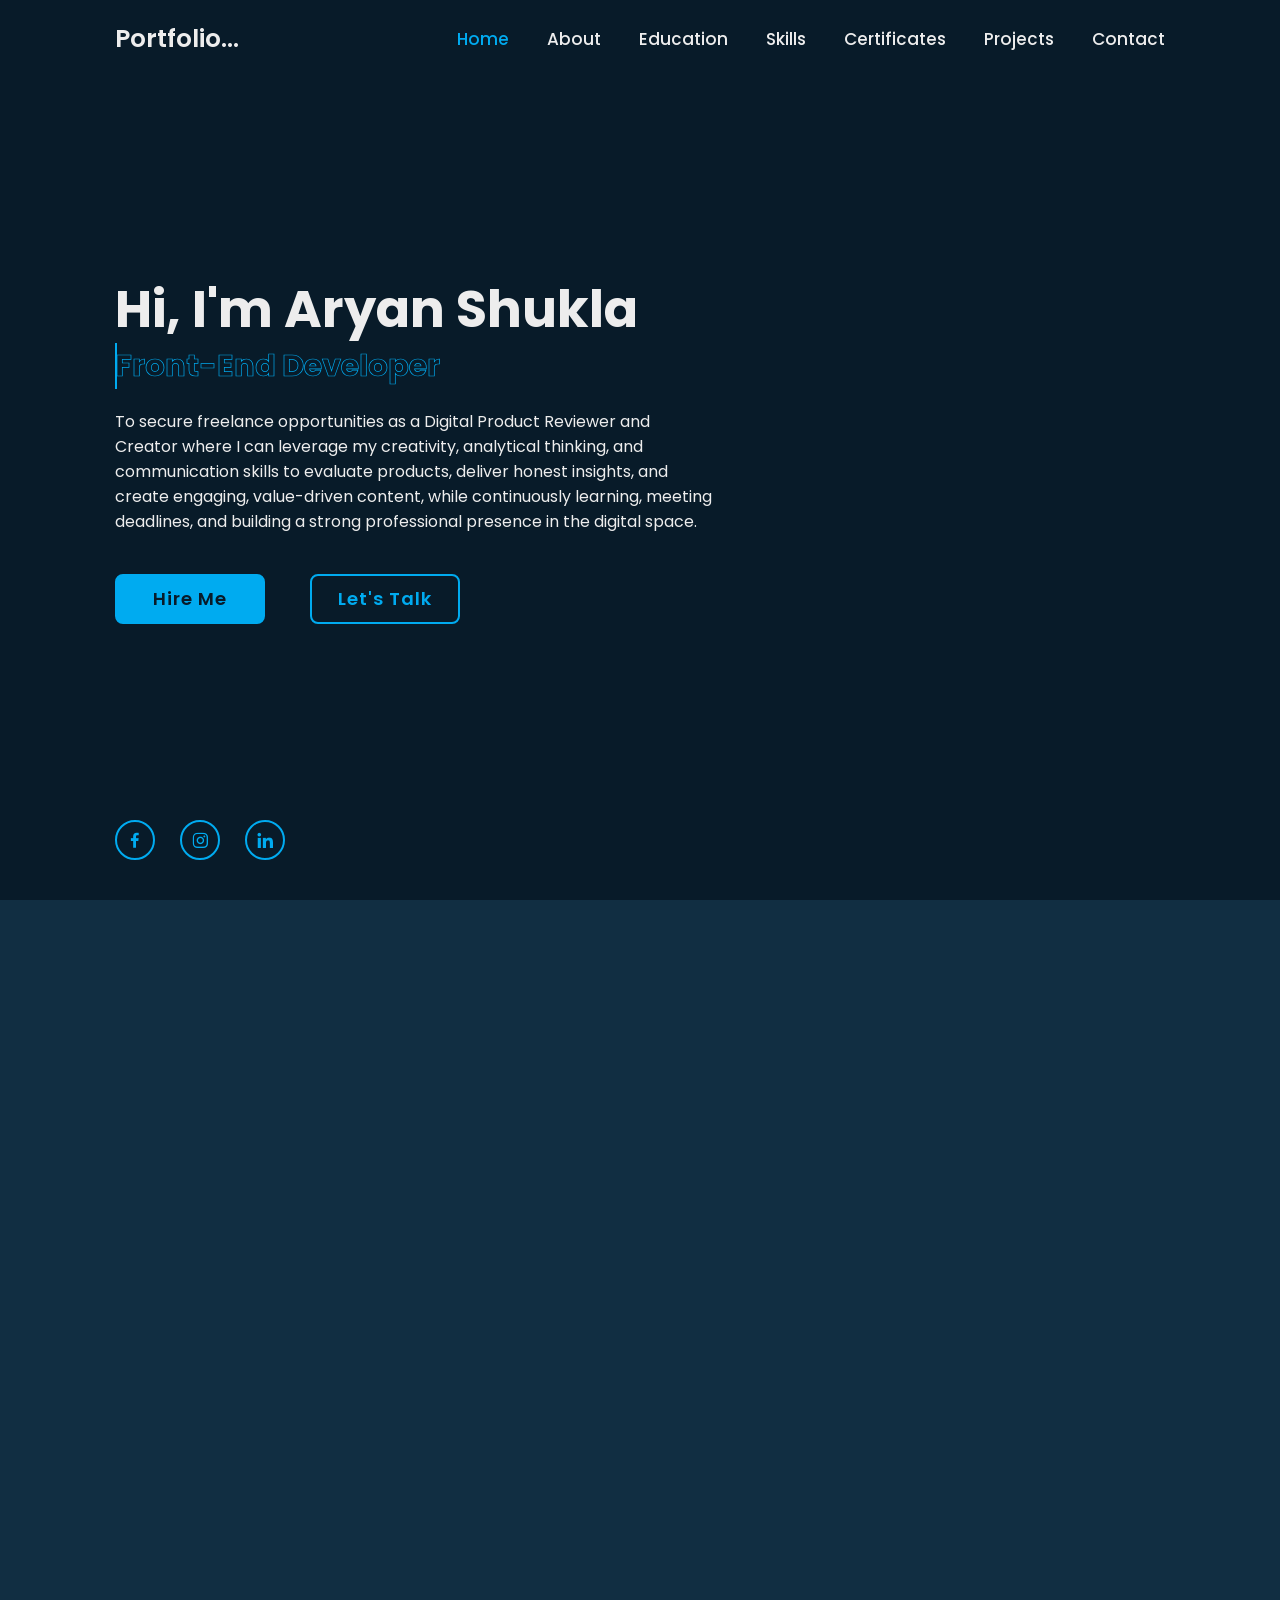
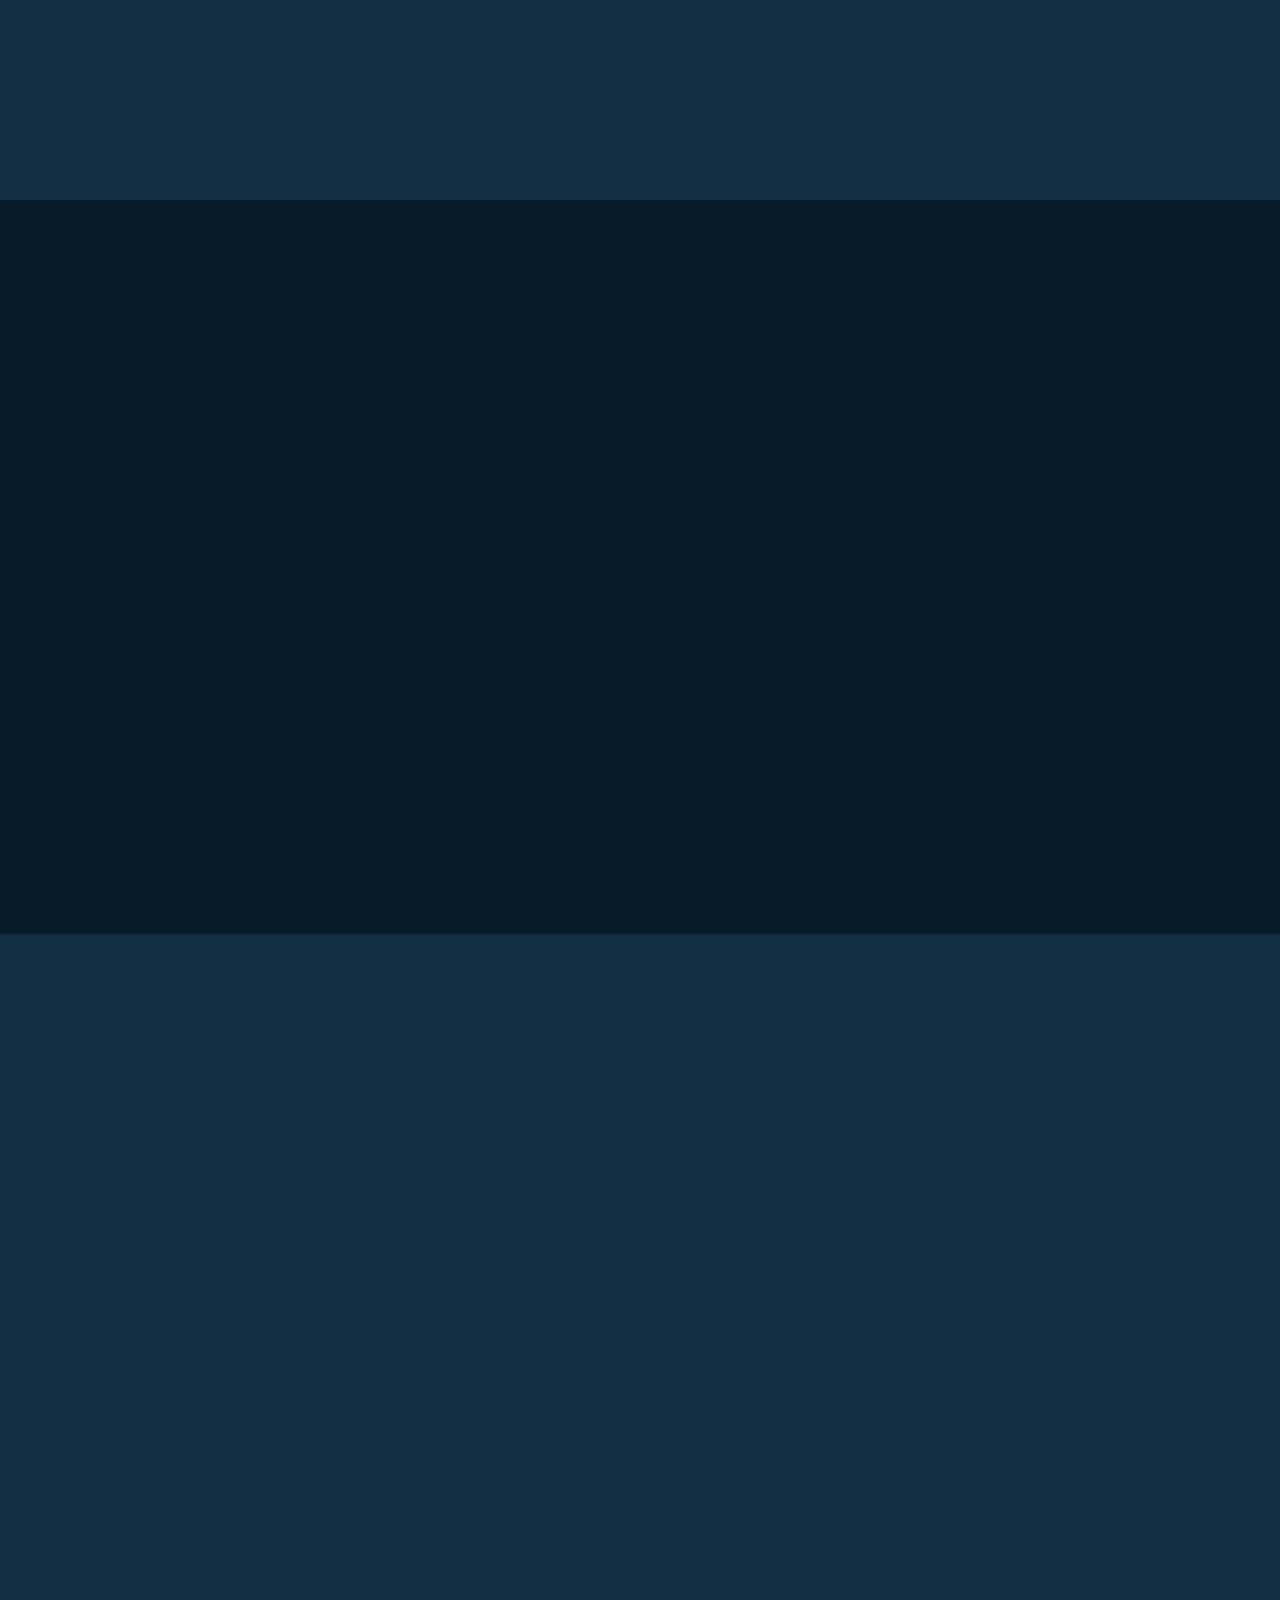
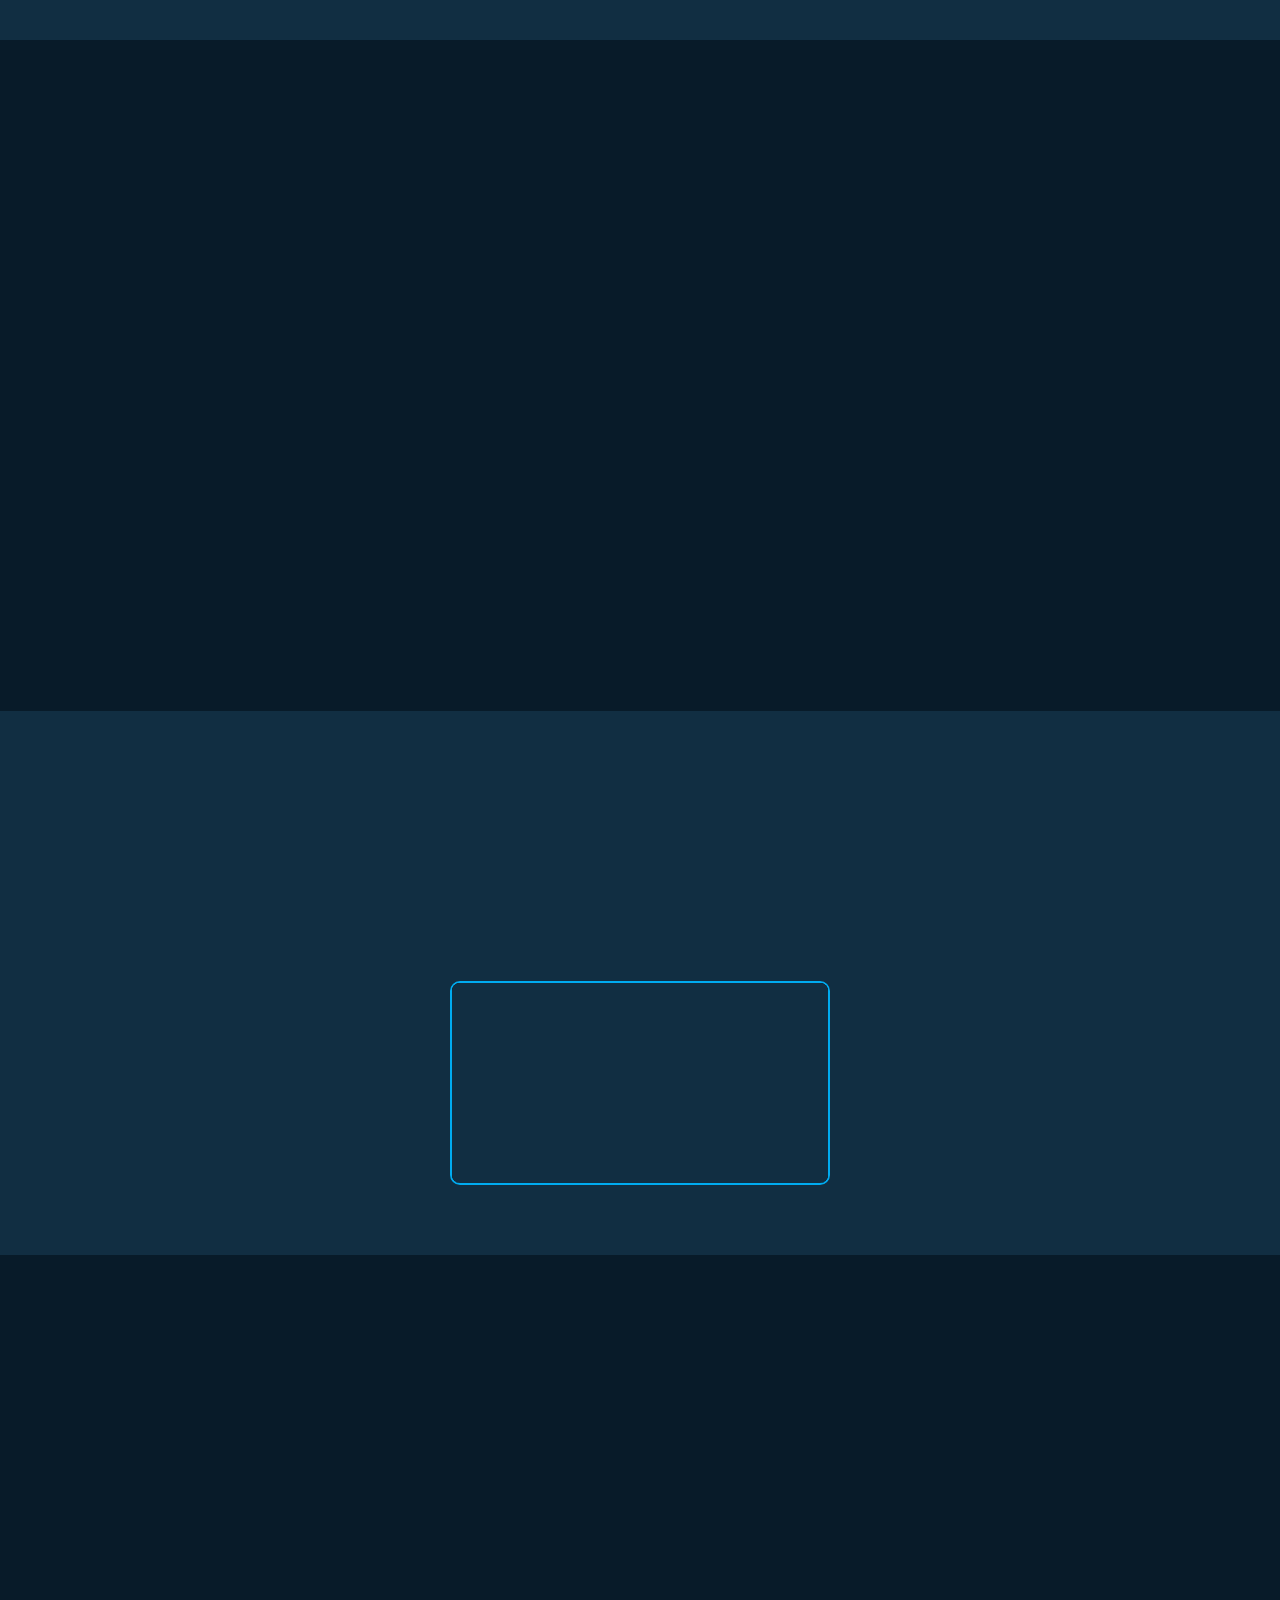
==== index.html @ 599e6824 "Portfolio" ====
<!DOCTYPE html>
<html lang="en">

<head>
    <meta charset="UTF-8">
    <meta http-equiv="X-UA-Compatible" content="IE=edge">
    <meta name="viewport" content="width=device-width, initial-scale=1.0">
    <title>Aryan Shukla Portfolio</title>

    <link rel="stylesheet" href="style.css">

    <!-- box icons -->
    <link href='https://unpkg.com/boxicons@2.1.4/css/boxicons.min.css' rel='stylesheet'>
</head>

<body>

    <!-- header design -->
    <header class="header">
        <a href="#" class="logo">Portfolio...<span class="animate" style="--i:1;"></span></a>

        <div class="bx bx-menu" id="menu-icon"><span class="animate" style="--i:2;"></span></div>

        <nav class="navbar">
            <a href="#home" class="active">Home</a>
            <a href="#about">About</a>
            <a href="#education">Education</a>
            <a href="#skills">Skills</a>
            <a href="#certificates">Certificates</a>
            <a href="#projects">Projects</a>
            <a href="#contact">Contact</a>

            <span class="active-nav"></span>
            <span class="animate" style="--i:2;"></span>
        </nav>
    </header>

    
      <!-- home section design -->
    <section class="home show-animate" id="home">
        <div class="home-content">
            <h1>Hi, I'm <span>Aryan Shukla</span><span class="animate" style="--i:2;"></span></h1>
            <div class="text-animate">
                <h3>Front-End Developer</h3>
                <span class="animate" style="--i:3;"></span>
            </div>
            <p>To secure freelance opportunities as a Digital Product Reviewer and Creator where I can leverage my
                creativity, analytical thinking, and communication skills to evaluate products, deliver honest insights,
                and create engaging, value-driven content, while continuously learning, meeting deadlines, and building
                a strong professional presence in the digital space.

                <span class="animate" style="--i:4;"></span>
            </p>



            <div class="btn-box">
                <a href="#contact" class="btn">Hire Me</a>
                <a href="#contact" class="btn">Let's Talk</a>
                <span class="animate" style="--i:5;"></span>
            </div>
        </div>

       <div class="home-sci">
            <a href="https://www.facebook.com/share/1EAbqwNAA7/" target="_blank"><i class='bx bxl-facebook'></i></a>
            <a href="https://www.instagram.com/thearyanshuklapage?igsh=NHBiMmdrZ3Roa3g3"  target="_blank"><i class='bx bxl-instagram'></i></a>
            <a
                href="https://www.linkedin.com/in/aryan-shukla-950538203?utm_source=share_via&utm_content=profile&utm_medium=member_android"  target="_blank"><i
                    class='bx bxl-linkedin'></i></a>
            <span class="animate" style="--i:6;"></span>
        </div>


        <div class="home-imgHover"></div>
        <span class="animate home-img" style="--i:7;"></span>
    </section>

    <!-- about section design -->
    <section class="about" id="about">
        <h2 class="heading">About <span>Me</span><span class="animate scroll" style="--i:1;"></span></h2>

        <div class="about-img">
            <img src="https://blogger.googleusercontent.com/img/b/R29vZ2xl/AVvXsEjh5gtTXwJuPcZyLZ_Ll2QshbiotZ2cncZ-9bPk6Tgp8did5FMvpg7Q6fsZYTcGkbARwNXiGUaVJ5hvCArqcIQv7z_UM1XauvLMUXM3ebqi0BDMdSWSn-_7KVcjSyqbadAf3IuHKILMhHOLmyg_JfbTpanNAMhqvBQ3lJy1Zxvye-OMmxurVmGya0HeKlQo/s320/about.png" alt="">
            <span class="circle-spin"></span>
            <span class="animate scroll" style="--i:2;"></span>
        </div>

         <div class="about-content">
            <h3>Hi there! Glad to see you here.<span class="animate scroll" style="--i:3;"></span></h3>
            <p>Hello! Aryan Shukla here. A technology fanatic!<br>
                With a strong creative mindset and a passion for digital engagement, I have hands-on experience in
                managing social media accounts, curating content calendars, increasing reach through targeted
                strategies, and creating visually engaging posts aligned with brand identity.
                <span class="animate scroll" style="--i:4;"></span>
            </p>


            <div class="btn-box btns">
                <a href="#contact" class="btn">Contact Me</a>
                <span class="animate scroll" style="--i:5;"></span>
            </div>
        </div>
    </section>
    
     <!-- education section design -->
    <section class="education" id="education">
        <h2 class="heading">My <span>Journey</span><span class="animate scroll" style="--i:1;"></span></h2>

        <div class="education-row">
            <div class="education-column">
                <h3 class="title">Education<span class="animate scroll" style="--i:2;"></span></h3>

                <div class="education-box">
                    <div class="education-content">
                        <div class="content">
                            <div class="year"><i class='bx bxs-calendar'></i> 2024 - 2028</div>
                            <h3>Under Graduate Degree - RGPV</h3>
                            <p>Artificial Intelligence and Data Science Student student.</p>
                        </div>
                    </div>

                    <div class="education-content">
                        <div class="content">
                            <div class="year"><i class='bx bxs-calendar'></i> 2021 - 2023</div>
                            <h3>Higher Secondary Education- A.H.S.S</h3>
                            <p>A bright student who got 90% in 12th Class and 97% in 10 Class.</p>
                        </div>
                    </div>

                    <div class="education-content">
                        <div class="content">
                            <div class="year"><i class='bx bxs-calendar'></i> 20 - 2020</div>
                            <h3>Secondary Education - A.H.S.S</h3>
                            <p>A bright student who got 90% and more throughout classes.</p>
                        </div>
                    </div>


                    <!-- <span class="animate scroll" style="--i:3;"></span>
                </div>
            </div>

            <div class="education-column">
                <h3 class="title">Experience<span class="animate scroll" style="--i:5;"></span></h3>

                <div class="education-box">
                    <div class="education-content">
                        <div class="content">
                            <div class="year"><i class='bx bxs-calendar'></i> 2017 - 2018</div>
                            <h3>Web Developer - Company</h3>
                            <p>Lorem ipsum dolor, sit amet consectetur
                                adipisicing elit. Blanditiis dolorem harum
                                dolorum debitis. Magni, iste! Perferendis
                                laborum reprehenderit dolorum totam.</p>
                        </div>
                    </div>

                    <div class="education-content">
                        <div class="content">
                            <div class="year"><i class='bx bxs-calendar'></i> 2018 - 2019</div>
                            <h3>Web Developer - Company</h3>
                            <p>Lorem ipsum dolor, sit amet consectetur
                                adipisicing elit. Blanditiis dolorem harum
                                dolorum debitis. Magni, iste! Perferendis
                                laborum reprehenderit dolorum totam.</p>
                        </div>
                    </div>

                    <div class="education-content">
                        <div class="content">
                            <div class="year"><i class='bx bxs-calendar'></i> 2019 - 2020</div>
                            <h3>Web Developer - Company</h3>
                            <p>Lorem ipsum dolor, sit amet consectetur
                                adipisicing elit. Blanditiis dolorem harum
                                dolorum debitis. Magni, iste! Perferendis
                                laborum reprehenderit dolorum totam.</p>
                        </div>
                    </div> -->
                    
                    <span class="animate scroll" style="--i:6;"></span>
                </div>
            </div>
            
        </div>
    </section>

      <!-- skills section design -->
    <section class="skills" id="skills">
        <h2 class="heading">My <span>Skills</span><span class="animate scroll" style="--i:1;"></span></h2>

        <div class="skills-row">
            <div class="skills-column">
                <h3 class="title">Coding Skills<span class="animate scroll" style="--i:2;"></span></h3>

                <div class="skills-box">
                    <div class="skills-content">
                        <div class="progress">
                            <h3>HTML <span>90%</span></h3>
                            <div class="bar"><span></span></div>
                        </div>

                        <div class="progress">
                            <h3>CSS <span>80%</span></h3>
                            <div class="bar"><span></span></div>
                        </div>

                        <div class="progress">
                            <h3>JavaScript <span>65%</span></h3>
                            <div class="bar"><span></span></div>
                        </div>

                        <div class="progress">
                            <h3>Python <span>75%</span></h3>
                            <div class="bar"><span></span></div>
                        </div>
                    </div>

                    <span class="animate scroll" style="--i:3;"></span>
                </div>
            </div>

            <div class="skills-column">
                <h3 class="title">Professional Skills<span class="animate scroll" style="--i:5;"></span></h3>

                <div class="skills-box">
                    <div class="skills-content">
                        <div class="progress">
                            <h3>Video Editor <span>95%</span></h3>
                            <div class="bar"><span></span></div>
                        </div>

                        <div class="progress">
                            <h3>R - Studio <span>67%</span></h3>
                            <div class="bar"><span></span></div>
                        </div>

                        <div class="progress">
                            <h3>Graphic Design <span>85%</span></h3>
                            <div class="bar"><span></span></div>
                        </div>

                        <div class="progress">
                            <h3>SEO Marketing <span>60%</span></h3>
                            <div class="bar"><span></span></div>
                        </div>
                    </div>

                    <span class="animate scroll" style="--i:6;"></span>
                </div>
            </div>
        </div>
    </section>

<!-- certificates -->
  

 <section class="certificates" id="certificates">
        <h2 class="heading">My <span>Certificates</span><span class="animate scroll" style="--i:1;"></span></h2>

        <p class="cert-subtitle">Achievements &amp; Recognitions<span class="animate scroll" style="--i:2;"></span></p>

    <div class="cert-carousel-wrapper"><span class="animate scroll" style="--i:1;"></span>
            <div class="cert-track">

                
                <div class="cert-card">
                    <div class="cert-img-wrap">
                        <img src="https://blogger.googleusercontent.com/img/b/R29vZ2xl/AVvXsEina0yW2ELSihNv6_Ng22QIDosZAFnCVyxilAGPiyiGQMPaWtQkqLSX1qTJFw9Vv4Bwh58JqDd7TSAs4SSa-g0vhaOWaw1e7pUJ1rxcQ9x95lQ7NmGWXaaeJADA6Rx9WTsvTXxn4MIVFRyLLc1IoKFuR84NWjNGFTrJgR7FkDoW5xGoUhMc9sn9AhSFt4E5/s2523/cert_1.jpeg" alt="Certificate 1">
                        <div class="cert-placeholder" style="display:none;"><i class='bx bxs-award'></i></div>
                    </div>
                    <div class="cert-info">
                        <h3>Career Edge - Knockdown the Loackdown</h3>
                        <p>Issued by: TCS ION &nbsp;|&nbsp; 2020</p>
                    </div>
                </div>

                <div class="cert-card">
                    <div class="cert-img-wrap">
                        <img src="https://blogger.googleusercontent.com/img/b/R29vZ2xl/AVvXsEjl6UM0PP_Eovv71jl37MXwpWhvA5Iaxug1O0OCJlz85rViMr8GcmMuYskafv7VrzPP3ETWaHHqITgJKskbHobFg3-eTuiqDLkmPZcjq9yX-wfmFiJGu9q9225ytnIz4Id0IZx2OzQme0SiziAe5imVbDfjAri5PmfCpNfgtMxpwEZnvBpAzbCVZax9hTAs/s1100/cert_5.jpg" alt="Certificate 2">
                        <div class="cert-placeholder" style="display:none;"><i class='bx bxs-award'></i></div>
                    </div>
                    <div class="cert-info">
                        <h3>Python 101 for Data Science</h3>
                        <p>Issued by: Cognitive &nbsp;|&nbsp; 2020</p>
                    </div>
                </div>

                <div class="cert-card">
                    <div class="cert-img-wrap">
                        <img src="https://blogger.googleusercontent.com/img/b/R29vZ2xl/AVvXsEhuWWuAg1ZgTgWIMM_iQCg_wSOC75Nqf6BQalDOCne-IIy5YFi77cZm3rfMZXO1CaGUU-HA_RwM69vR1D-iCAi_FogHP_2DyCnZya9VUS_EnU1mYlARU4h92ee8AHoGJPmK8CKn417HbBGHEWEmKpA1A8_qXNK1lGle9OfCA99RhHuO7x0QIPyMNJ856X94/s1280/cert_3.jpg" alt="Certificate 3">
                        <div class="cert-placeholder" style="display:none;"><i class='bx bxs-award'></i></div>
                    </div>
                    <div class="cert-info">
                        <h3>Certified Ethical Hacking</h3>
                        <p>Issued by: Udemy  &nbsp;|&nbsp; 2020</p>
                    </div>
                </div>

                <div class="cert-card">
                    <div class="cert-img-wrap">
                        <img src="https://blogger.googleusercontent.com/img/b/R29vZ2xl/AVvXsEjIljRxVt7ast_L0GbQd_JAH0XhmMyDVzBCbp1ESFivBd_oJuceejcdBCdtDDIsppqyfpcbrxTKkS-hcQsz8kfArHxGLcuRTOg7icQgFqY3Wczk1RAd_YHIwdqB59R9KgZeYPCYG6jJ74tUKJI0DPj-t9oAWCuvUqVVUQGmHB2Cq6h2H0dFVqUCRRv4t898/s1600/cert_2.jpeg" alt="Certificate 4">
                        <div class="cert-placeholder" style="display:none;"><i class='bx bxs-award'></i></div>
                    </div>
                    <div class="cert-info">
                        <h3>Critical Thinking in the AI Era</h3>
                        <p>Issued by: HP &nbsp;|&nbsp; 2026</p>
                    </div>
                </div>

                <div class="cert-card">
                    <div class="cert-img-wrap">
                        <img src="https://blogger.googleusercontent.com/img/b/R29vZ2xl/AVvXsEgbfsKLo2O9VSAR5JjjpPGfU8h9Oaemri4dfWhP3RwkEY7M8n2-qdimORV8-r2REi-7lhp6pxDq7KnCqeFjkruTSl3BBPgmXfXZBvUvQycjx8LWw1DK33wbhUFNdGjZTPzUvk6LJM2vV0IgVK2Sssu3i7kdVF53v4-xREtnjykTJ3Uj_HbOanj4b8e8WL45/s1600/cert_4.jpeg" alt="Certificate 5">
                        <div class="cert-placeholder" style="display:none;"><i class='bx bxs-award'></i></div>
                    </div>
                    <div class="cert-info">
                        <h3>Professional Networking for Career Growth</h3>
                        <p>Issued by: HP &nbsp;|&nbsp; 2026</p>
                    </div>
                </div>

                <!-- === DUPLICATE CARDS for seamless infinite loop === -->
                <div class="cert-card">
                    <div class="cert-img-wrap">
                        <img src="https://blogger.googleusercontent.com/img/b/R29vZ2xl/AVvXsEina0yW2ELSihNv6_Ng22QIDosZAFnCVyxilAGPiyiGQMPaWtQkqLSX1qTJFw9Vv4Bwh58JqDd7TSAs4SSa-g0vhaOWaw1e7pUJ1rxcQ9x95lQ7NmGWXaaeJADA6Rx9WTsvTXxn4MIVFRyLLc1IoKFuR84NWjNGFTrJgR7FkDoW5xGoUhMc9sn9AhSFt4E5/s2523/cert_1.jpeg" alt="Certificate 1">
                        <div class="cert-placeholder" style="display:none;"><i class='bx bxs-award'></i></div>
                    </div>
                    <div class="cert-info">
                        <h3>Career Edge - Knockdown the Loackdown</h3>
                        <p>Issued by: TCS ION &nbsp;|&nbsp; 2020</p>
                    </div>
                </div>

                <div class="cert-card">
                    <div class="cert-img-wrap">
                        <img src="/cert_5.jpg" alt="Certificate 2">
                        <div class="cert-placeholder" style="display:none;"><i class='bx bxs-award'></i></div>
                    </div>
                    <div class="cert-info">
                        <h3>Python 101 for Data Science</h3>
                        <p>Issued by: Cognitive &nbsp;|&nbsp; 2020</p>
                    </div>
                </div>

                <div class="cert-card">
                    <div class="cert-img-wrap">
                        <img src="https://blogger.googleusercontent.com/img/b/R29vZ2xl/AVvXsEhuWWuAg1ZgTgWIMM_iQCg_wSOC75Nqf6BQalDOCne-IIy5YFi77cZm3rfMZXO1CaGUU-HA_RwM69vR1D-iCAi_FogHP_2DyCnZya9VUS_EnU1mYlARU4h92ee8AHoGJPmK8CKn417HbBGHEWEmKpA1A8_qXNK1lGle9OfCA99RhHuO7x0QIPyMNJ856X94/s1280/cert_3.jpg" alt="Certificate 3">
                        <div class="cert-placeholder" style="display:none;"><i class='bx bxs-award'></i></div>
                    </div>
                    <div class="cert-info">
                        <h3>Certified Ethical Hacking</h3>
                        <p>Issued by: Udemy  &nbsp;|&nbsp; 2020</p>
                    </div>
                </div>

                <div class="cert-card">
                    <div class="cert-img-wrap">
                        <img src="https://blogger.googleusercontent.com/img/b/R29vZ2xl/AVvXsEjIljRxVt7ast_L0GbQd_JAH0XhmMyDVzBCbp1ESFivBd_oJuceejcdBCdtDDIsppqyfpcbrxTKkS-hcQsz8kfArHxGLcuRTOg7icQgFqY3Wczk1RAd_YHIwdqB59R9KgZeYPCYG6jJ74tUKJI0DPj-t9oAWCuvUqVVUQGmHB2Cq6h2H0dFVqUCRRv4t898/s1600/cert_2.jpeg" alt="Certificate 4">
                        <div class="cert-placeholder" style="display:none;"><i class='bx bxs-award'></i></div>
                    </div>
                    <div class="cert-info">
                        <h3>Critical Thinking in the AI Era</h3>
                        <p>Issued by: HP &nbsp;|&nbsp; 2026</p>
                    </div>
                </div>

                <div class="cert-card">
                    <div class="cert-img-wrap">
                        <img src="https://blogger.googleusercontent.com/img/b/R29vZ2xl/AVvXsEgbfsKLo2O9VSAR5JjjpPGfU8h9Oaemri4dfWhP3RwkEY7M8n2-qdimORV8-r2REi-7lhp6pxDq7KnCqeFjkruTSl3BBPgmXfXZBvUvQycjx8LWw1DK33wbhUFNdGjZTPzUvk6LJM2vV0IgVK2Sssu3i7kdVF53v4-xREtnjykTJ3Uj_HbOanj4b8e8WL45/s1600/cert_4.jpeg" alt="Certificate 5">
                        <div class="cert-placeholder" style="display:none;"><i class='bx bxs-award'></i></div>
                    </div>
                    <div class="cert-info">
                        <h3>Professional Netwprking for Career Growth</h3>
                        <p>Issued by: HP &nbsp;|&nbsp; 2026</p>
                    </div>
                </div>

            </div>
        </div>
    </div>
    
 </section>
    <!-- ===================== PROJECTS SECTION ===================== -->

    
    <section class="projects" id="projects">
        <h2 class="heading">My <span>Projects</span><span class="animate scroll" style="--i:1;"></span></h2>

        <p class="proj-subtitle">Things I've Built<span class="animate scroll" style="--i:2;"></span></p>

        <div class="projects-grid">

            <div class="project-card">
                <div class="project-img">
                    <img src="/proj1.png" alt="Portfolio Website" onerror="this.style.display='none';this.nextElementSibling.style.display='flex';">
                    <div class="project-img-placeholder" style="display:none;"><i class='bx bx-code-alt'></i></div>
                    <div class="project-overlay">
                        <a href="#home" class="btn" target="_blank">Live Demo</a>
                        <a href="#" class="btn" target="_blank">GitHub</a>
                    </div>
                </div>
                <!-- <div class="project-info">
                    <span class="project-tag">HTML / CSS / JS</span>
                    <h3>Personal Portfolio Website</h3>
                    <p>A fully responsive animated portfolio site built from scratch with smooth scroll animations and a modern dark theme.</p>
                </div>
                <span class="animate scroll" style="--i:3;"></span>
            </div> -->

            <!-- <div class="project-card">
                <div class="project-img">
                    <img src="images/proj2.png" alt="Social Media Dashboard" onerror="this.style.display='none';this.nextElementSibling.style.display='flex';">
                    <div class="project-img-placeholder" style="display:none;"><i class='bx bx-bar-chart-alt-2'></i></div>
                    <div class="project-overlay"> -->
                        <!-- <a href="#" class="btn" target="_blank">Live Demo</a>
                        <a href="#" class="btn" target="_blank">GitHub</a> -->
                    <!-- </div>
                </div>
                <div class="project-info">
                    <span class="project-tag">HTML / CSS</span>
                    <h3>Social Media Dashboard</h3>
                    <p>A clean, responsive dashboard UI for tracking social media analytics with light/dark mode toggle.</p>
                </div>
                <span class="animate scroll" style="--i:4;"></span>
            </div>

            <div class="project-card">
                <div class="project-img">
                    <img src="images/proj3.png" alt="Data Analysis Project" onerror="this.style.display='none';this.nextElementSibling.style.display='flex';">
                    <div class="project-img-placeholder" style="display:none;"><i class='bx bx-data'></i></div>
                    <div class="project-overlay"> -->
                        <!-- <a href="#" class="btn" target="_blank">Live Demo</a>
                        <a href="#" class="btn" target="_blank">GitHub</a> -->
                    <!-- </div>
                </div>
                <div class="project-info">
                    <span class="project-tag">Python / R Studio</span>
                    <h3>Data Analysis Report</h3>
                    <p>Exploratory data analysis using Python and R-Studio to visualize trends and generate insights from real-world datasets.</p>
                </div> -->
                <span class="animate scroll" style="--i:5;"></span>
            </div>

        </div>
    </section>



     <!-- contact section design -->
    <section class="contact" id="contact">
        <h2 class="heading">Contact <span>Me</span><span class="animate scroll" style="--i:1;"></span></h2>

        <form action="#">
            <div class="input-box">
                <div class="input-field">
                    <input type="text" placeholder="Full Name" required>
                    <span class="focus"></span>
                </div>
                <div class="input-field">
                    <input type="text" placeholder="Email" required>
                    <span class="focus"></span>
                </div>

                <span class="animate scroll" style="--i:3;"></span>
            </div>
            <div class="input-box">
                <div class="input-field">
                    <input type="number" placeholder="Mobile Number" required>
                    <span class="focus"></span>
                </div>
                <div class="input-field">
                    <input type="text" placeholder="Email Subject" required>
                    <span class="focus"></span>
                </div>

                <span class="animate scroll" style="--i:5;"></span>
            </div>

            <div class="textarea-field">
                <textarea name="" id="" cols="30" rows="10" placeholder="Your Message" required></textarea>
                <span class="focus"></span>

                <span class="animate scroll" style="--i:7;"></span>
            </div>

            <div class="btn-box btns">
                <button type="submit" class="btn">Submit</button>

                <span class="animate scroll" style="--i:9;"></span>
            </div>
        </form>
    </section>
    
    
    <!-- footer design -->
    <footer class="footer">
        <div class="footer-text">
            <p>Portfolio by Aryan Shukla</p>

            <span class="animate scroll" style="--i:1;"></span>
        </div>

        <div class="footer-iconTop">
            <a href="#"><i class='bx bx-up-arrow-alt'></i></a>

            <span class="animate scroll" style="--i:3;"></span>
        </div>
    </footer>


    <script src="script.js"></script>
</body>

</html>
---- style.css ----
@import url('https://fonts.googleapis.com/css2?family=Poppins:wght@300;400;500;600;800;900&display=swap');

* {
    margin: 0;
    padding: 0;
    box-sizing: border-box;
    text-decoration: none;
    border: none;
    outline: none;
    scroll-behavior: smooth;
    font-family: 'Poppins', sans-serif;
}

:root {
    --bg-color: #081b29;
    --second-bg-color: #112e42;
    --text-color: #ededed;
    --main-color: #00abf0;
}

html {
    font-size: 62.5%;
    overflow-x: hidden;
}

body {
    background: var(--bg-color);
    color: var(--text-color);
}

.header {
    position: fixed;
    top: 0;
    left: 0;
    width: 100%;
    padding: 2rem 9%;
    background: transparent;
    display: flex;
    justify-content: space-between;
    align-items: center;
    z-index: 100;
    transition: .3s;
}

.header.sticky {
    background: var(--bg-color);
}

.logo {
    position: relative;
    font-size: 2.5rem;
    color: var(--text-color);
    font-weight: 600;
}

.navbar {
    position: relative;
}

.navbar a {
    font-size: 1.7rem;
    color: var(--text-color);
    font-weight: 500;
    margin-left: 3.5rem;
    transition: .3s;
}

.navbar a:hover,
.navbar a.active {
    color: var(--main-color);
}

#menu-icon {
    position: relative;
    font-size: 3.6rem;
    color: var(--text-color);
    cursor: pointer;
    display: none;
}

section {
    min-height: 100vh;
    padding: 10rem 9% 2rem;
}

.home {
    display: flex;
    align-items: center;
    padding: 0 9%;
    background: url(https://blogger.googleusercontent.com/img/b/R29vZ2xl/AVvXsEhL6b8cxg_HRchYYqi0odDSIVZR5ojFYaZezFY_wxb4zCv09zp6MUjDAkdjIhWxk4KJsetyXlbbytYGBEzfrz1JbnAHkk3ZyaMqCuwY20zCkJcX8UahCSPRN06_M2bE8SL202iSm6yPSCO_IXRIeM8eJm29n4LfNerFB6ijBHBZr37-CnUcOU9DG7CnA6CQ/s1672/hero.png) no-repeat;
    background-size: cover;
    background-position: center;
}

.home-content {
    max-width: 60rem;
    z-index: 99;
}

.home-content h1 {
    position: relative;
    display: inline-block;
    font-size: 5.12rem; /* change here */
    font-weight: 700;
    line-height: 1.3;
}

.home-content h1 span {
    color: var(--text-color);
}

.home-content .text-animate {
    position: relative;
    width: 32.8rem;
}

.home-content .text-animate h3 {
    /* change here */
    font-size: 3.05rem;
    font-weight: 700;
    color: transparent;
    -webkit-text-stroke: .7px var(--main-color);
    background-image: linear-gradient(var(--main-color), var(--main-color));
    background-repeat: no-repeat;
    -webkit-background-clip: text;
    background-position: -33rem 0;
}

.home.show-animate .home-content .text-animate h3 {
    animation: homeBgText 4s linear infinite;
    animation-delay: 1s;
}

.home-content .text-animate h3::before {
    content: '';
    position: absolute;
    top: 0;
    left: 0;
    width: 0;
    height: 100%;
    border-right: 2px solid var(--main-color);
    z-index: -1;
}

.home.show-animate .home-content .text-animate h3::before {
    animation: homeCursorText 4s linear infinite;
    animation-delay: 1s;
}

.home-content p {
    position: relative;
    font-size: 1.6rem;
    margin: 2rem 0 4rem;
}

.btn-box {
    position: relative;
    display: flex;
    justify-content: space-between;
    width: 34.5rem;
    height: 5rem;
}

.btn-box .btn {
    position: relative;
    display: inline-flex;
    justify-content: center;
    align-items: center;
    width: 15rem;
    height: 100%;
    background: var(--main-color);
    border: .2rem solid var(--main-color);
    border-radius: .8rem;
    font-size: 1.8rem;
    font-weight: 600;
    letter-spacing: .1rem;
    color: var(--bg-color);
    z-index: 1;
    overflow: hidden;
    transition: .5s;
}

.btn-box .btn:hover {
    color: var(--main-color);
}

.btn-box .btn:nth-child(2) {
    background: transparent;
    color: var(--main-color);
}

.btn-box .btn:nth-child(2):hover {
    color: var(--bg-color);
}

.btn-box .btn:nth-child(2)::before {
    background: var(--main-color);
}

.btn-box .btn::before {
    content: '';
    position: absolute;
    top: 0;
    left: 0;
    width: 0;
    height: 100%;
    background: var(--bg-color);
    z-index: -1;
    transition: .5s;
}

.btn-box .btn:hover::before {
    width: 100%;
}

.home-sci {
    position: absolute;
    bottom: 4rem;
    width: 170px;
    display: flex;
    justify-content: space-between;
}

.home-sci a {
    position: relative;
    display: inline-flex;
    justify-content: center;
    align-items: center;
    width: 40px;
    height: 40px;
    background: transparent;
    border: .2rem solid var(--main-color);
    border-radius: 50%;
    font-size: 20px;
    color: var(--main-color);
    z-index: 1;
    overflow: hidden;
    transition: .5s;
}

.home-sci a:hover {
    color: var(--bg-color);
}

.home-sci a::before {
    content: '';
    position: absolute;
    top: 0;
    left: 0;
    width: 0;
    height: 100%;
    background: var(--main-color);
    z-index: -1;
    transition: .5s;
}

.home-sci a:hover::before {
    width: 100%;
}

.home-imgHover {
    position: absolute;
    top: 0;
    right: 0;
    width: 45%;
    height: 100%;
    background: transparent;
    transition: 3s;
}

.home-imgHover:hover {
    background: var(--bg-color);
    opacity: .8;
}

.about {
    display: flex;
    justify-content: center;
    align-items: center;
    flex-direction: column;
    gap: 2rem;
    background: var(--second-bg-color);
    padding-bottom: 6rem;
}

.heading {
    position: relative;
    font-size: 5rem;
    margin-bottom: 3rem;
    text-align: center;
}

span {
    color: var(--main-color);
}

.about-img {
    position: relative;
    width: 25rem;
    height: 25rem;
    border-radius: 50%;
    display: flex;
    justify-content: center;
    align-items: center;
}

.about-img img {
    width: 90%;
    border-radius: 50%;
    border: .2rem solid var(--main-color);
}

.about-img .circle-spin {
    position: absolute;
    top: 50%;
    left: 50%;
    transform: translate(-50%, -50%) rotate(0);
    width: 100%;
    height: 100%;
    border-radius: 50%;
    border-top: .2rem solid var(--second-bg-color);
    border-bottom: .2rem solid var(--second-bg-color);
    border-left: .2rem solid var(--main-color);
    border-right: .2rem solid var(--main-color);
    animation: aboutSpinner 8s linear infinite;
}

.about-content {
    text-align: center;
}

.about-content h3 {
    position: relative;
    display: inline-block;
    font-size: 2.6rem;
}

.about-content p {
    position: relative;
    font-size: 1.6rem;
    margin: 2rem 0 3rem;
}

.btn-box.btns {
    display: inline-block;
    width: 15rem;
}

.btn-box.btns a::before {
    background: var(--second-bg-color);
}

.education {
    display: flex;
    justify-content: center;
    align-items: center;
    flex-direction: column;
    min-height: auto;
    padding-bottom: 5rem;
}

.education .education-row {
    display: flex;
    flex-wrap: wrap;
    gap: 5rem;
}

.education-row .education-column {
    flex: 1 1 40rem;
}

.education-column .title {
    position: relative;
    display: inline-block;
    font-size: 2.5rem;
    margin: 0 0 1.5rem 2rem;
}

.education-column .education-box {
    position: relative;
    border-left: .2rem solid var(--main-color);
}

.education-box .education-content {
    position: relative;
    padding-left: 2rem;
}

.education-box .education-content::before {
    content: '';
    position: absolute;
    top: 0;
    left: -1.1rem;
    width: 2rem;
    height: 2rem;
    background: var(--main-color);
    border-radius: 50%;
}

.education-content .content {
    position: relative;
    padding: 1.5rem;
    border: .2rem solid var(--main-color);
    border-radius: .6rem;
    margin-bottom: 2rem;
    overflow: hidden;
}

.education-content .content::before {
    content: '';
    position: absolute;
    top: 0;
    left: 0;
    width: 0;
    height: 100%;
    background: var(--second-bg-color);
    z-index: -1;
    transition: .5s;
}

.education-content .content:hover::before {
    width: 100%;
}

.education-content .content .year {
    font-size: 1.5rem;
    color: var(--main-color);
    padding-bottom: .5rem;
}

.education-content .content .year i {
    padding-right: .5rem;
}

.education-content .content h3 {
    font-size: 2rem;
}

.education-content .content p {
    font-size: 1.6rem;
    padding-top: .5rem;
}

.skills {
    min-height: auto;
    padding-bottom: 7rem;
    background: var(--second-bg-color);
}

.skills h2 {
    display: inline-block;
    left: 50%;
    transform: translateX(-50%);
}

.skills .skills-row {
    display: flex;
    flex-wrap: wrap;
    gap: 5rem;
}

.skills-row .skills-column {
    flex: 1 1 40rem;
}

.skills-column .title {
    position: relative;
    display: inline-block;
    font-size: 2.5rem;
    margin: 0 0 1.5rem;
}

.skills-column .skills-box {
    position: relative;
}

.skills-box .skills-content {
    position: relative;
    border: .2rem solid var(--main-color);
    border-radius: .6rem;
    padding: .5rem 1.5rem;
    z-index: 1;
    overflow: hidden;
}

.skills-box .skills-content::before {
    content: '';
    position: absolute;
    top: 0;
    left: 0;
    width: 0;
    height: 100%;
    background: var(--bg-color);
    z-index: -1;
    transition: .5s;
}

.skills-box .skills-content:hover::before {
    width: 100%;
}

.skills-content .progress {
    padding: 1rem 0;
}

.skills-content .progress h3 {
    font-size: 1.7rem;
    display: flex;
    justify-content: space-between;
}

.skills-content .progress h3 span {
    color: var(--text-color);
}

.skills-content .progress .bar {
    height: 2.5rem;
    border-radius: .6rem;
    border: .2rem solid var(--main-color);
    padding: .5rem;
    margin: 1rem 0;
}

.skills-content .progress .bar span {
    display: block;
    height: 100%;
    border-radius: .3rem;
    background: var(--main-color);
}

.skills-column:nth-child(1) .skills-content .progress:nth-child(1) .bar span {
    width: 90%;
}

.skills-column:nth-child(1) .skills-content .progress:nth-child(2) .bar span {
    width: 80%;
}

.skills-column:nth-child(1) .skills-content .progress:nth-child(3) .bar span {
    width: 65%;
}

.skills-column:nth-child(1) .skills-content .progress:nth-child(4) .bar span {
    width: 75%;
}

.skills-column:nth-child(2) .skills-content .progress:nth-child(1) .bar span {
    width: 95%;
}

.skills-column:nth-child(2) .skills-content .progress:nth-child(2) .bar span {
    width: 67%;
}

.skills-column:nth-child(2) .skills-content .progress:nth-child(3) .bar span {
    width: 85%;
}

.skills-column:nth-child(2) .skills-content .progress:nth-child(4) .bar span {
    width: 60%;
}

.contact {
    min-height: auto;
    padding-bottom: 7rem;
}

.contact h2 {
    display: inline-block;
    left: 50%;
    transform: translateX(-50%);
}

.contact form {
    max-width: 70rem;
    margin: 0 auto;
    text-align: center;
}

.contact form .input-box {
    position: relative;
    display: flex;
    justify-content: space-between;
    flex-wrap: wrap;
}

.contact form .input-box .input-field {
    position: relative;
    width: 49%;
    margin: .8rem 0;
}

.contact form .input-box .input-field input,
.contact form .textarea-field textarea {
    width: 100%;
    height: 100%;
    padding: 1.5rem;
    font-size: 1.6rem;
    color: var(--text-color);
    background: transparent;
    border-radius: .6rem;
    border: .2rem solid var(--main-color);
}

.contact form .input-box .input-field input::placeholder,
.contact form .textarea-field textarea::placeholder {
    color: var(--text-color);
}

.contact form .focus {
    position: absolute;
    top: 0;
    left: 0;
    width: 0;
    height: 100%;
    background: var(--second-bg-color);
    border-radius: .6rem;
    z-index: -1;
    transition: .5s;
}

.contact form .input-box .input-field input:focus~.focus,
.contact form .input-box .input-field input:valid~.focus,
.contact form .textarea-field textarea:focus~.focus,
.contact form .textarea-field textarea:valid~.focus {
    width: 100%;
}

.contact form .textarea-field {
    position: relative;
    margin: .8rem 0 2.7rem;
    display: flex;
}

.contact form .textarea-field textarea {
    resize: none;
}

.contact form .btn-box.btns .btn {
    cursor: pointer;
}

.footer {
    display: flex;
    justify-content: space-between;
    align-items: center;
    flex-wrap: wrap;
    padding: 2rem 9%;
    background: var(--second-bg-color);
}

.footer-text,
.footer-iconTop {
    position: relative;
}

.footer-text p {
    font-size: 1.6rem;
}

.footer-iconTop a {
    position: relative;
    display: inline-flex;
    justify-content: center;
    align-items: center;
    padding: .8rem;
    background: var(--main-color);
    border: .2rem solid var(--main-color);
    border-radius: .6rem;
    z-index: 1;
    overflow: hidden;
}

.footer-iconTop a::before {
    content: '';
    position: absolute;
    top: 0;
    left: 0;
    width: 0;
    height: 100%;
    background: var(--second-bg-color);
    z-index: -1;
    transition: .5s;
}

.footer-iconTop a:hover::before {
    width: 100%;
}

.footer-iconTop a i {
    font-size: 2.4rem;
    color: var(--bg-color);
    transition: .5s;
}

.footer-iconTop a:hover i {
    color: var(--main-color);
}

/* ANIMATION RELOAD AND SCROLL */
.animate {
    position: absolute;
    top: 0;
    right: 0;
    width: 100%;
    height: 100%;
    background: var(--bg-color);
    z-index: 98;
}

.animate.home-img {
    width: 50%;
}

.logo .animate,
.navbar .animate,
#menu-icon .animate,
.home.show-animate .animate {
    animation: showRight 1s ease forwards;
    animation-delay: calc(.3s * var(--i));
}

.animate.scroll {
    transition: 1s ease;
    transition-delay: calc(.3s / var(--i));
    animation: none;
}

section:nth-child(odd) .animate.scroll,
.footer .animate.scroll {
    background: var(--second-bg-color);
}

.education .education-box .animate.scroll {
    width: 105%;
}

.about.show-animate .animate.scroll,
.education.show-animate .animate.scroll,
.skills.show-animate .animate.scroll,
.contact.show-animate .animate.scroll,
.footer.show-animate .animate.scroll {
    transition-delay: calc(.3s * var(--i));
    width: 0;
}

::-moz-selection { /* Code for Firefox */
    color: var(--second-bg-color);
    background: var(--main-color);
  }
  
::selection {
    color: var(--second-bg-color);
    background: var(--main-color);
  }


/* BREAKPOINTS */
@media (max-width: 1200px) {
    html {
        font-size: 55%;
    }
}

@media (max-width: 991px) {
    .header {
        padding: 2rem 4%;
    }

    section {
        padding: 10rem 4% 2rem;
    }

    .home {
        padding: 0 4%;
    }

    .footer {
        padding: 2rem 4%;
    }
}

@media (max-width: 850px) {
    .animate.home-img {
        width: 55%;
    }
}

@media (max-width: 768px) {
    .header {
        background: var(--bg-color);
    }

    #menu-icon {
        display: block;
    }

    .navbar {
        position: absolute;
        top: 100%;
        left: -100%;
        width: 100%;
        padding: 1rem 4%;
        background: var(--main-color);
        box-shadow: 0 .5rem 1rem rgba(0, 0, 0, .2);
        z-index: 1;
        transition: .25s ease;
        transition-delay: .25s;
    }

    .navbar.active {
        left: 0;
        transition-delay: 0s;
    }

    .navbar .active-nav {
        position: absolute;
        top: 0;
        left: -100%;
        width: 100%;
        height: 100%;
        background: var(--bg-color);
        border-top: .1rem solid rgba(0, 0, 0, .2);
        z-index: -1;
        transition: .25s ease;
        transition-delay: 0s;
    }

    .navbar.active .active-nav {
        left: 0;
        transition-delay: .25s;
    }

    .navbar a {
        display: block;
        font-size: 2rem;
        margin: 3rem 0;
        transform: translateX(-20rem);
        transition: .25s ease;
        transition-delay: 0s;
    }

    .navbar.active a {
        transform: translateX(0);
        transition-delay: .25s;
    }

    .home-imgHover {
        pointer-events: none;
        background: var(--bg-color);
        opacity: .6;
    }
}

@media (max-width: 520px) {
    html {
        font-size: 50%;
    }

    .home-content h1 {
        display: flex;
        flex-direction: column;
    }

    .home-sci {
        width: 160px;
    }

    .home-sci a {
        width: 38px;
        height: 38px;
    }
}

@media (max-width: 462px) {
    .home-content h1 {
        font-size: 5.2rem;
    }

    .education {
        padding: 10rem 4% 5rem 5%;
    }

    .contact form .input-box .input-field {
        width: 100%;
    }

    .footer {
        flex-direction: column-reverse;
    }

    .footer p {
        margin-top: 2rem;
        text-align: center;
    }
}

@media (max-width: 371px) {
    .home {
        justify-content: center;
    }

    .home-content {
        display: flex;
        align-items: center;
        flex-direction: column;
        text-align: center;
    }

    .home-content h1 {
        font-size: 5rem;
    }
}


/* KEYFRAMES ANIMATION */
@keyframes homeBgText {

    0%,
    10%,
    100% {
        background-position: -33rem 0;
    }

    65%,
    85% {
        background-position: 0 0;
    }
}

@keyframes homeCursorText {

    0%,
    10%,
    100% {
        width: 0;
    }

    65%,
    78%,
    85% {
        width: 100%;
        opacity: 1;
    }

    75%,
    81% {
        opacity: 0;
    }
}

@keyframes aboutSpinner {
    100% {
        transform: translate(-50%, -50%) rotate(360deg);
    }
}

@keyframes showRight {
    100% {
        width: 0;
    }
}


  /* CERTIFICATES SECTION */

  
.certificates {
    min-height: auto;
    padding: 10rem 9% 7rem;
    display: flex;
    flex-direction: column;
    align-items: center;
}

.certificates .h2 {
    display: inline-block;
    left: 50%;
    transform: translateX(-50%);
}

.cert-subtitle {
    position: relative;
    font-size: 1.6rem;
    color: var(--main-color);
    margin-bottom: 4rem;
    letter-spacing: .1rem;
    text-align: center;
}

/* Carousel wrapper */
.cert-carousel-wrapper {
    width: 100%;
    overflow: hidden;
    position: relative;
    padding: 2rem 0;
}

/* Fade edges */
.cert-carousel-wrapper::before,
.cert-carousel-wrapper::after {
    content: '';
    position: absolute;
    top: 0;
    width: 8rem;
    height: 100%;
    z-index: 2;
    pointer-events: none;
}
.cert-carousel-wrapper::before {
    left: 0;
    background: linear-gradient(to right, var(--bg-color), transparent);
}
.cert-carousel-wrapper::after {
    right: 0;
    background: linear-gradient(to left, var(--bg-color), transparent);
}

/* Scrolling track */
.cert-track {
    display: flex;
    gap: 2.5rem;
    width: max-content;
    animation: certScroll 28s linear infinite;
}
.cert-track:hover {
    animation-play-state: paused;
}

@keyframes certScroll {
    0%   { transform: translateX(0); }
    100% { transform: translateX(-50%); }
}

/* Card */
.cert-card {
    flex-shrink: 0;
    width: 30rem;
    background: var(--second-bg-color);
    border: .2rem solid var(--main-color);
    border-radius: 1rem;
    overflow: hidden;
    transition: transform .3s, box-shadow .3s;
    cursor: pointer;
}
.cert-card:hover {
    transform: translateY(-8px);
    box-shadow: 0 1rem 3rem rgba(0, 171, 240, .25);
}

.cert-img-wrap {
    width: 100%;
    height: 18rem;
    overflow: hidden;
    background: var(--bg-color);
    display: flex;
    align-items: center;
    justify-content: center;
}
.cert-img-wrap img {
    width: 100%;
    height: 100%;
    object-fit: cover;
    transition: transform .4s;
}
.cert-card:hover .cert-img-wrap img {
    transform: scale(1.05);
}

.cert-placeholder {
    width: 100%;
    height: 100%;
    display: flex;
    align-items: center;
    justify-content: center;
    background: var(--bg-color);
}
.cert-placeholder i {
    font-size: 6rem;
    color: var(--main-color);
    opacity: .4;
}

.cert-info {
    padding: 1.5rem 2rem;
}
.cert-info h3 {
    font-size: 1.7rem;
    color: var(--text-color);
    margin-bottom: .5rem;
}
.cert-info p {
    font-size: 1.3rem;
    color: var(--main-color);
}

/* Wire into scroll animation system */
.certificates.show-animate .animate.scroll {
    transition-delay: calc(.3s * var(--i));
    width: 0;
}


   /* PROJECTS SECTION */

.projects {
    min-height: auto;
    padding: 10rem 9% 7rem;
    background: var(--second-bg-color);
    display: flex;
    flex-direction: column;
    align-items: center;
}

.projects .h2 {
    display: inline-block;
    left: 50%;
    transform: translateX(-50%);
}

.proj-subtitle {
    position: relative;
    font-size: 1.6rem;
    color: var(--main-color);
    margin-bottom: 4rem;
    letter-spacing: .1rem;
    text-align: center;
}

.projects-grid {
    display: flex;
    flex-wrap: wrap;
    gap: 3rem;
    justify-content: center;
    width: 100%;
}

/* Project card */
.project-card {
    position: relative;
    flex: 1 1 32rem;
    max-width: 38rem;
    background: var(--bg-color);
    border: .2rem solid var(--main-color);
    border-radius: 1rem;
    overflow: hidden;
    transition: transform .3s, box-shadow .3s;
}
.project-card:hover {
    transform: translateY(-8px);
    box-shadow: 0 1rem 3rem rgba(0, 171, 240, .2);
}

.project-img {
    position: relative;
    width: 100%;
    height: 20rem;
    background: var(--bg-color);
    overflow: hidden;
    display: flex;
    align-items: center;
    justify-content: center;
}
.project-img img {
    width: 100%;
    height: 100%;
    object-fit: cover;
    transition: transform .4s, filter .4s;
}
.project-card:hover .project-img img {
    transform: scale(1.05);
    filter: brightness(.35);
}

/* No-image placeholder */
.project-img-placeholder {
    width: 100%;
    height: 100%;
    display: flex;
    align-items: center;
    justify-content: center;
    background: var(--bg-color);
    border-bottom: .2rem solid var(--main-color);
}
.project-img-placeholder i {
    font-size: 6rem;
    color: var(--main-color);
    opacity: .35;
}

/* Hover overlay buttons */
.project-overlay {
    position: absolute;
    inset: 0;
    display: flex;
    justify-content: center;
    align-items: center;
    gap: 1.5rem;
    opacity: 0;
    transition: opacity .4s;
}
.project-card:hover .project-overlay {
    opacity: 1;
}
.project-overlay .btn {
    position: relative;
    display: inline-flex;
    justify-content: center;
    align-items: center;
    width: 12rem;
    height: 4rem;
    background: var(--main-color);
    border: .2rem solid var(--main-color);
    border-radius: .8rem;
    font-size: 1.5rem;
    font-weight: 600;
    color: var(--bg-color);
    overflow: hidden;
    transition: .3s;
    text-decoration: none;
    z-index: 1;
}
.project-overlay .btn:hover {
    background: transparent;
    color: var(--main-color);
}

/* Text area */
.project-info {
    padding: 2rem;
}
.project-tag {
    display: inline-block;
    font-size: 1.2rem;
    color: var(--main-color);
    border: .1rem solid var(--main-color);
    border-radius: 2rem;
    padding: .3rem 1rem;
    margin-bottom: 1rem;
    letter-spacing: .05rem;
}
.project-info h3 {
    font-size: 2rem;
    color: var(--text-color);
    margin-bottom: 1rem;
}
.project-info p {
    font-size: 1.5rem;
    line-height: 1.6;
    color: var(--text-color);
    opacity: .85;
}

/* Wire into scroll animation system */
.projects.show-animate .animate.scroll {
    transition-delay: calc(.3s * var(--i));
    width: 0;
}

/* ============================================================
   RESPONSIVE — new sections only
   ============================================================ */
@media (max-width: 991px) {
    .certificates { padding: 10rem 4% 7rem; }
    .projects     { padding: 10rem 4% 7rem; }
}

@media (max-width: 768px) {
    .cert-card    { width: 25rem; }
    .project-card { max-width: 100%; }
}

@media (max-width: 520px) {
    .cert-card    { width: 22rem; }
    .cert-img-wrap { height: 14rem; }
}
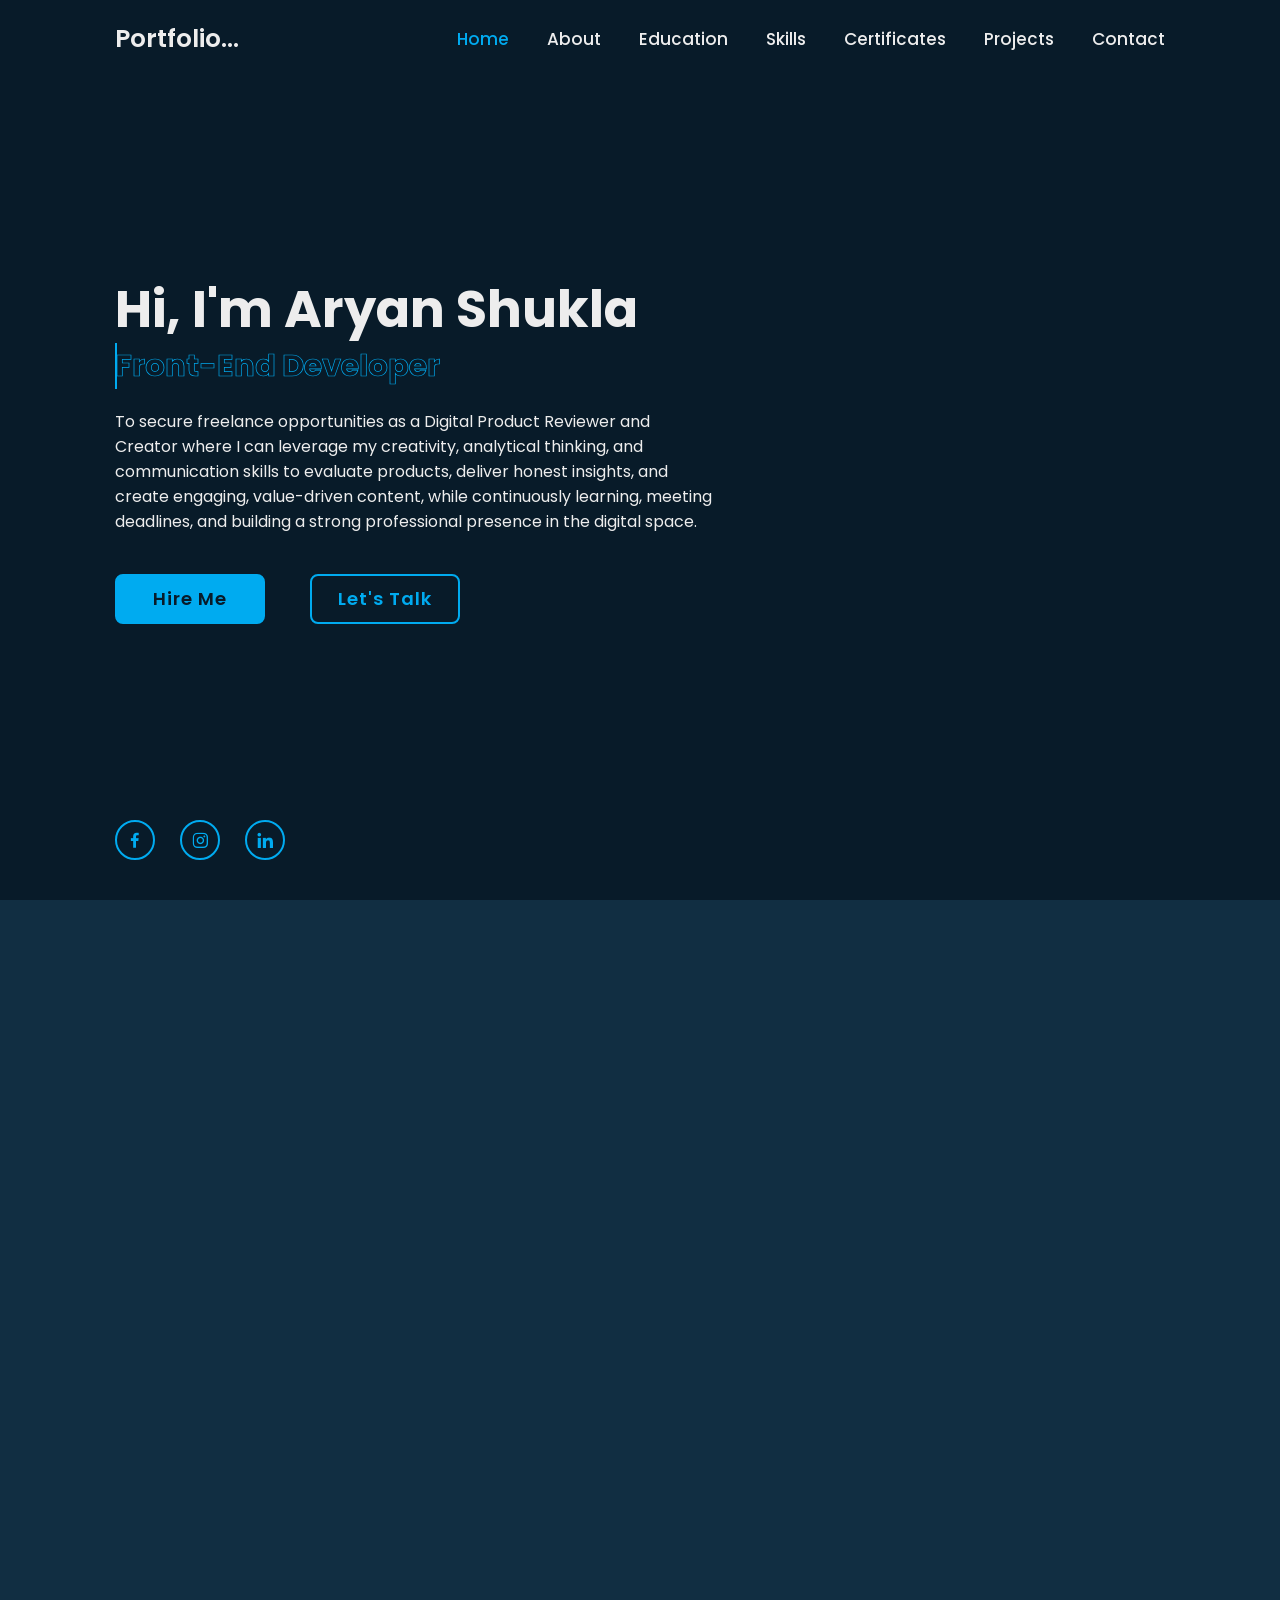
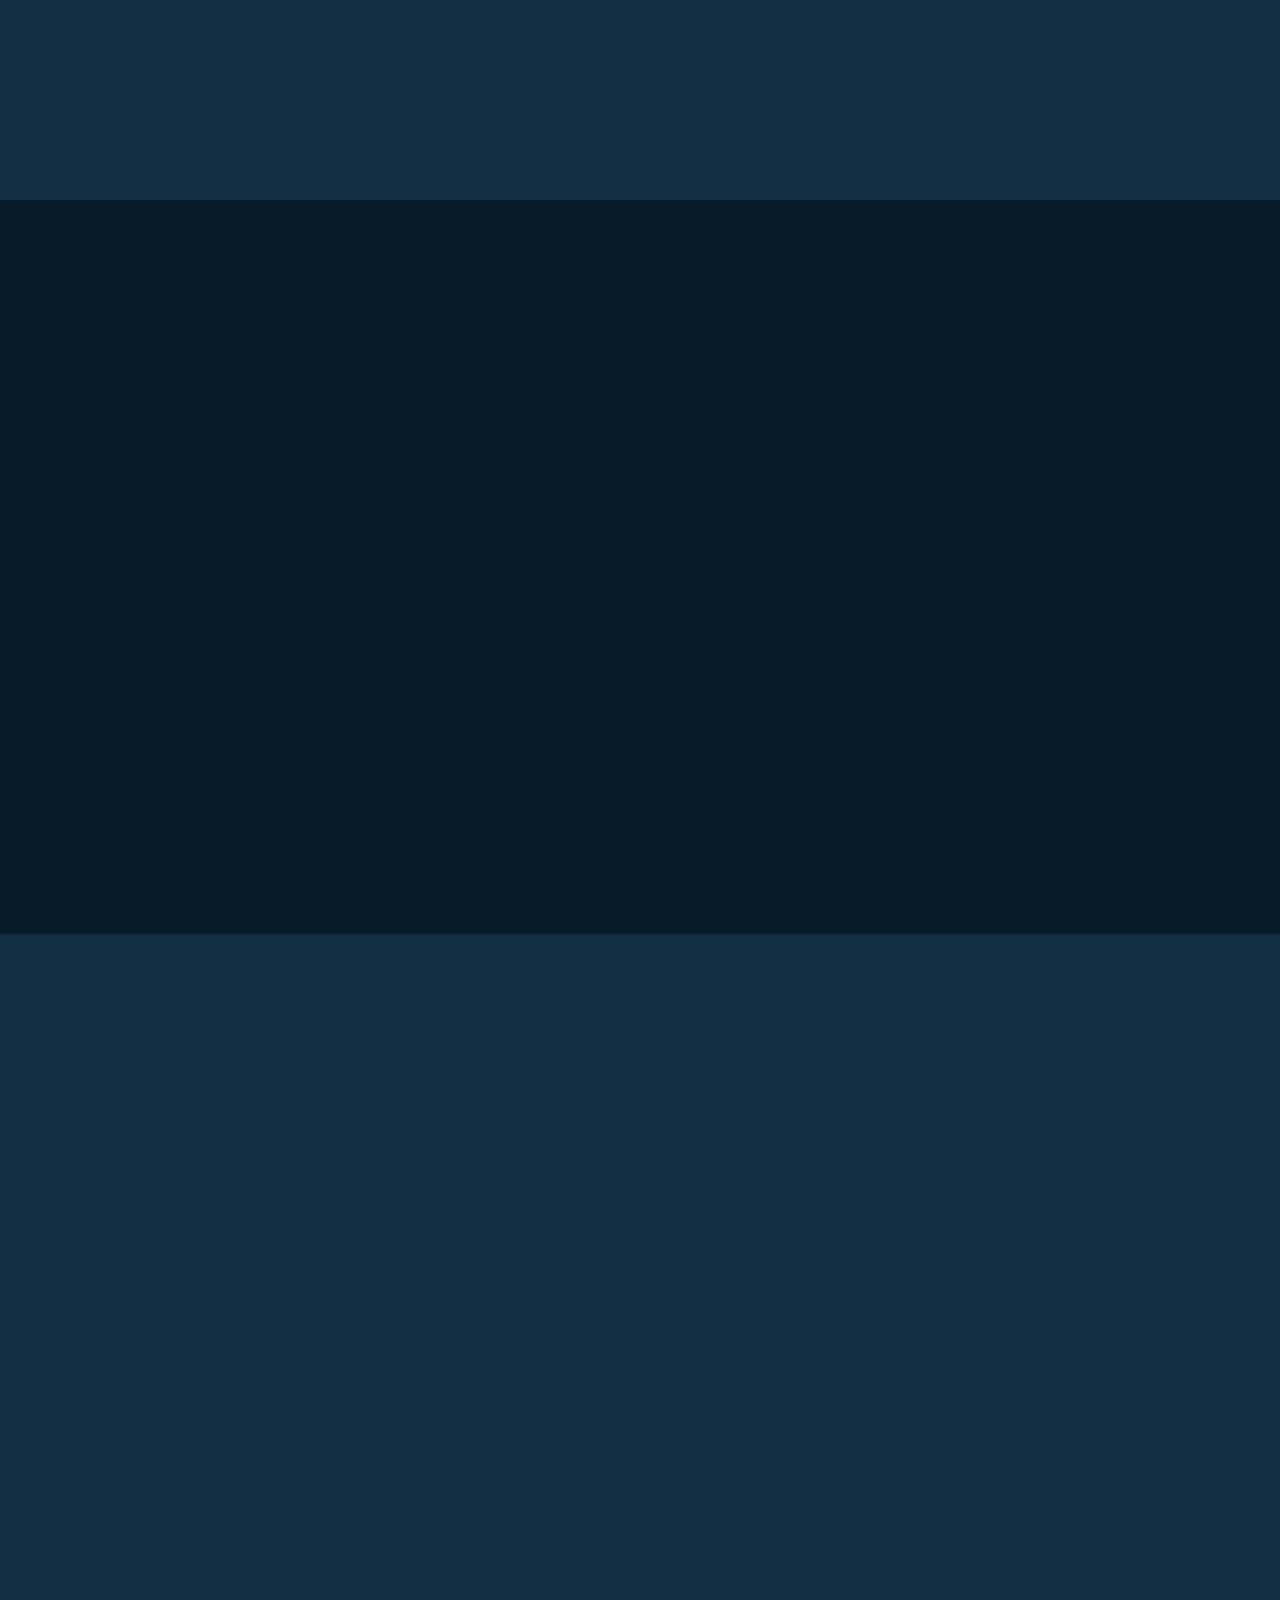
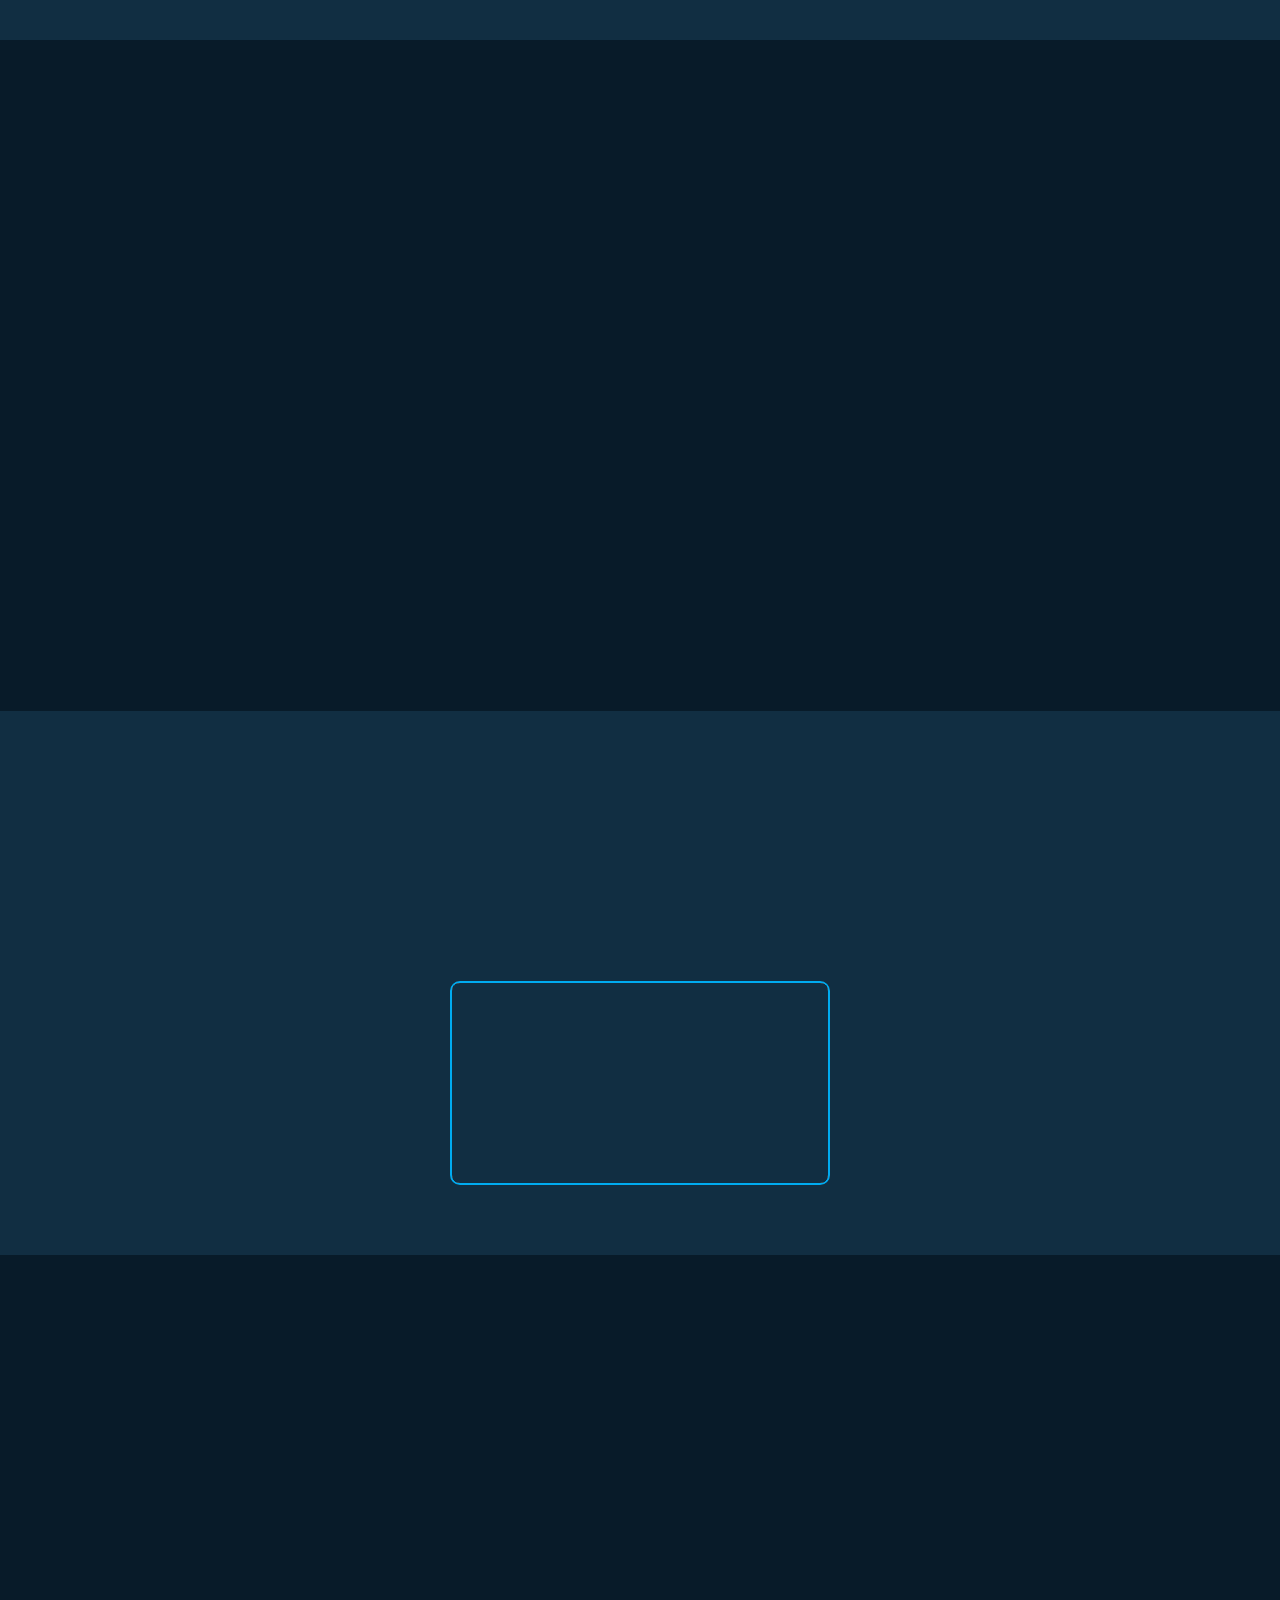
==== commit d4c7dc50: "Update index.html" ====
--- a/index.html
+++ b/index.html
@@ -273,7 +273,16 @@
                         <p>Issued by: TCS ION &nbsp;|&nbsp; 2020</p>
                     </div>
                 </div>
-
+                <div class="cert-card">
+                    <div class="cert-img-wrap">
+                        <img src="https://blogger.googleusercontent.com/img/b/R29vZ2xl/AVvXsEjIljRxVt7ast_L0GbQd_JAH0XhmMyDVzBCbp1ESFivBd_oJuceejcdBCdtDDIsppqyfpcbrxTKkS-hcQsz8kfArHxGLcuRTOg7icQgFqY3Wczk1RAd_YHIwdqB59R9KgZeYPCYG6jJ74tUKJI0DPj-t9oAWCuvUqVVUQGmHB2Cq6h2H0dFVqUCRRv4t898/s1600/cert_2.jpeg" alt="Certificate 4">
+                        <div class="cert-placeholder" style="display:none;"><i class='bx bxs-award'></i></div>
+                    </div>
+                    <div class="cert-info">
+                        <h3>Critical Thinking in the AI Era</h3>
+                        <p>Issued by: HP &nbsp;|&nbsp; 2026</p>
+                    </div>
+                </div>
                 <div class="cert-card">
                     <div class="cert-img-wrap">
                         <img src="https://blogger.googleusercontent.com/img/b/R29vZ2xl/AVvXsEjl6UM0PP_Eovv71jl37MXwpWhvA5Iaxug1O0OCJlz85rViMr8GcmMuYskafv7VrzPP3ETWaHHqITgJKskbHobFg3-eTuiqDLkmPZcjq9yX-wfmFiJGu9q9225ytnIz4Id0IZx2OzQme0SiziAe5imVbDfjAri5PmfCpNfgtMxpwEZnvBpAzbCVZax9hTAs/s1100/cert_5.jpg" alt="Certificate 2">
@@ -296,7 +305,32 @@
                     </div>
                 </div>
 
-                <div class="cert-card">
+                
+
+                <div class="cert-card">
+                    <div class="cert-img-wrap">
+                        <img src="https://blogger.googleusercontent.com/img/b/R29vZ2xl/AVvXsEgbfsKLo2O9VSAR5JjjpPGfU8h9Oaemri4dfWhP3RwkEY7M8n2-qdimORV8-r2REi-7lhp6pxDq7KnCqeFjkruTSl3BBPgmXfXZBvUvQycjx8LWw1DK33wbhUFNdGjZTPzUvk6LJM2vV0IgVK2Sssu3i7kdVF53v4-xREtnjykTJ3Uj_HbOanj4b8e8WL45/s1600/cert_4.jpeg" alt="Certificate 5">
+                        <div class="cert-placeholder" style="display:none;"><i class='bx bxs-award'></i></div>
+                    </div>
+                    <div class="cert-info">
+                        <h3>Professional Networking for Career Growth</h3>
+                        <p>Issued by: HP &nbsp;|&nbsp; 2026</p>
+                    </div>
+                </div>
+
+                <!-- === DUPLICATE CARDS for seamless infinite loop === -->
+                <div class="cert-card">
+                    <div class="cert-img-wrap">
+                        <img src="https://blogger.googleusercontent.com/img/b/R29vZ2xl/AVvXsEina0yW2ELSihNv6_Ng22QIDosZAFnCVyxilAGPiyiGQMPaWtQkqLSX1qTJFw9Vv4Bwh58JqDd7TSAs4SSa-g0vhaOWaw1e7pUJ1rxcQ9x95lQ7NmGWXaaeJADA6Rx9WTsvTXxn4MIVFRyLLc1IoKFuR84NWjNGFTrJgR7FkDoW5xGoUhMc9sn9AhSFt4E5/s2523/cert_1.jpeg" alt="Certificate 1">
+                        <div class="cert-placeholder" style="display:none;"><i class='bx bxs-award'></i></div>
+                    </div>
+                    <div class="cert-info">
+                        <h3>Career Edge - Knockdown the Loackdown</h3>
+                        <p>Issued by: TCS ION &nbsp;|&nbsp; 2020</p>
+                    </div>
+                </div>
+
+                 <div class="cert-card">
                     <div class="cert-img-wrap">
                         <img src="https://blogger.googleusercontent.com/img/b/R29vZ2xl/AVvXsEjIljRxVt7ast_L0GbQd_JAH0XhmMyDVzBCbp1ESFivBd_oJuceejcdBCdtDDIsppqyfpcbrxTKkS-hcQsz8kfArHxGLcuRTOg7icQgFqY3Wczk1RAd_YHIwdqB59R9KgZeYPCYG6jJ74tUKJI0DPj-t9oAWCuvUqVVUQGmHB2Cq6h2H0dFVqUCRRv4t898/s1600/cert_2.jpeg" alt="Certificate 4">
                         <div class="cert-placeholder" style="display:none;"><i class='bx bxs-award'></i></div>
@@ -306,33 +340,10 @@
                         <p>Issued by: HP &nbsp;|&nbsp; 2026</p>
                     </div>
                 </div>
-
-                <div class="cert-card">
-                    <div class="cert-img-wrap">
-                        <img src="https://blogger.googleusercontent.com/img/b/R29vZ2xl/AVvXsEgbfsKLo2O9VSAR5JjjpPGfU8h9Oaemri4dfWhP3RwkEY7M8n2-qdimORV8-r2REi-7lhp6pxDq7KnCqeFjkruTSl3BBPgmXfXZBvUvQycjx8LWw1DK33wbhUFNdGjZTPzUvk6LJM2vV0IgVK2Sssu3i7kdVF53v4-xREtnjykTJ3Uj_HbOanj4b8e8WL45/s1600/cert_4.jpeg" alt="Certificate 5">
-                        <div class="cert-placeholder" style="display:none;"><i class='bx bxs-award'></i></div>
-                    </div>
-                    <div class="cert-info">
-                        <h3>Professional Networking for Career Growth</h3>
-                        <p>Issued by: HP &nbsp;|&nbsp; 2026</p>
-                    </div>
-                </div>
-
-                <!-- === DUPLICATE CARDS for seamless infinite loop === -->
-                <div class="cert-card">
-                    <div class="cert-img-wrap">
-                        <img src="https://blogger.googleusercontent.com/img/b/R29vZ2xl/AVvXsEina0yW2ELSihNv6_Ng22QIDosZAFnCVyxilAGPiyiGQMPaWtQkqLSX1qTJFw9Vv4Bwh58JqDd7TSAs4SSa-g0vhaOWaw1e7pUJ1rxcQ9x95lQ7NmGWXaaeJADA6Rx9WTsvTXxn4MIVFRyLLc1IoKFuR84NWjNGFTrJgR7FkDoW5xGoUhMc9sn9AhSFt4E5/s2523/cert_1.jpeg" alt="Certificate 1">
-                        <div class="cert-placeholder" style="display:none;"><i class='bx bxs-award'></i></div>
-                    </div>
-                    <div class="cert-info">
-                        <h3>Career Edge - Knockdown the Loackdown</h3>
-                        <p>Issued by: TCS ION &nbsp;|&nbsp; 2020</p>
-                    </div>
-                </div>
-
-                <div class="cert-card">
-                    <div class="cert-img-wrap">
-                        <img src="/cert_5.jpg" alt="Certificate 2">
+                
+                <div class="cert-card">
+                    <div class="cert-img-wrap">
+                        <img src="https://blogger.googleusercontent.com/img/b/R29vZ2xl/AVvXsEjl6UM0PP_Eovv71jl37MXwpWhvA5Iaxug1O0OCJlz85rViMr8GcmMuYskafv7VrzPP3ETWaHHqITgJKskbHobFg3-eTuiqDLkmPZcjq9yX-wfmFiJGu9q9225ytnIz4Id0IZx2OzQme0SiziAe5imVbDfjAri5PmfCpNfgtMxpwEZnvBpAzbCVZax9hTAs/s1100/cert_5.jpg" alt="Certificate 2">
                         <div class="cert-placeholder" style="display:none;"><i class='bx bxs-award'></i></div>
                     </div>
                     <div class="cert-info">
@@ -349,17 +360,6 @@
                     <div class="cert-info">
                         <h3>Certified Ethical Hacking</h3>
                         <p>Issued by: Udemy  &nbsp;|&nbsp; 2020</p>
-                    </div>
-                </div>
-
-                <div class="cert-card">
-                    <div class="cert-img-wrap">
-                        <img src="https://blogger.googleusercontent.com/img/b/R29vZ2xl/AVvXsEjIljRxVt7ast_L0GbQd_JAH0XhmMyDVzBCbp1ESFivBd_oJuceejcdBCdtDDIsppqyfpcbrxTKkS-hcQsz8kfArHxGLcuRTOg7icQgFqY3Wczk1RAd_YHIwdqB59R9KgZeYPCYG6jJ74tUKJI0DPj-t9oAWCuvUqVVUQGmHB2Cq6h2H0dFVqUCRRv4t898/s1600/cert_2.jpeg" alt="Certificate 4">
-                        <div class="cert-placeholder" style="display:none;"><i class='bx bxs-award'></i></div>
-                    </div>
-                    <div class="cert-info">
-                        <h3>Critical Thinking in the AI Era</h3>
-                        <p>Issued by: HP &nbsp;|&nbsp; 2026</p>
                     </div>
                 </div>
 
@@ -391,7 +391,7 @@
 
             <div class="project-card">
                 <div class="project-img">
-                    <img src="/proj1.png" alt="Portfolio Website" onerror="this.style.display='none';this.nextElementSibling.style.display='flex';">
+                    <img src="https://blogger.googleusercontent.com/img/b/R29vZ2xl/AVvXsEiV0Snx3Xs50BAfyyl9jfERS8CqagpepUfP7w8fglnLzJumbzx_mNvECagBfokr3Ef_KX5rilnqRhVoa8Xuwtww2_xJSbTA4BgHgsyHsGSYRazMSHHADkfJ8H-SMHltMcX9HyiQtx-Gs1vRoQmiKuM0rEbIEhqqwla5pl42LMvqJ46AOAh3iPWOVnA5vEYb/s1863/Screenshot%202026-04-23%20125726.png">
                     <div class="project-img-placeholder" style="display:none;"><i class='bx bx-code-alt'></i></div>
                     <div class="project-overlay">
                         <a href="#home" class="btn" target="_blank">Live Demo</a>
@@ -510,4 +510,4 @@
     <script src="script.js"></script>
 </body>
 
-</html>+</html>
